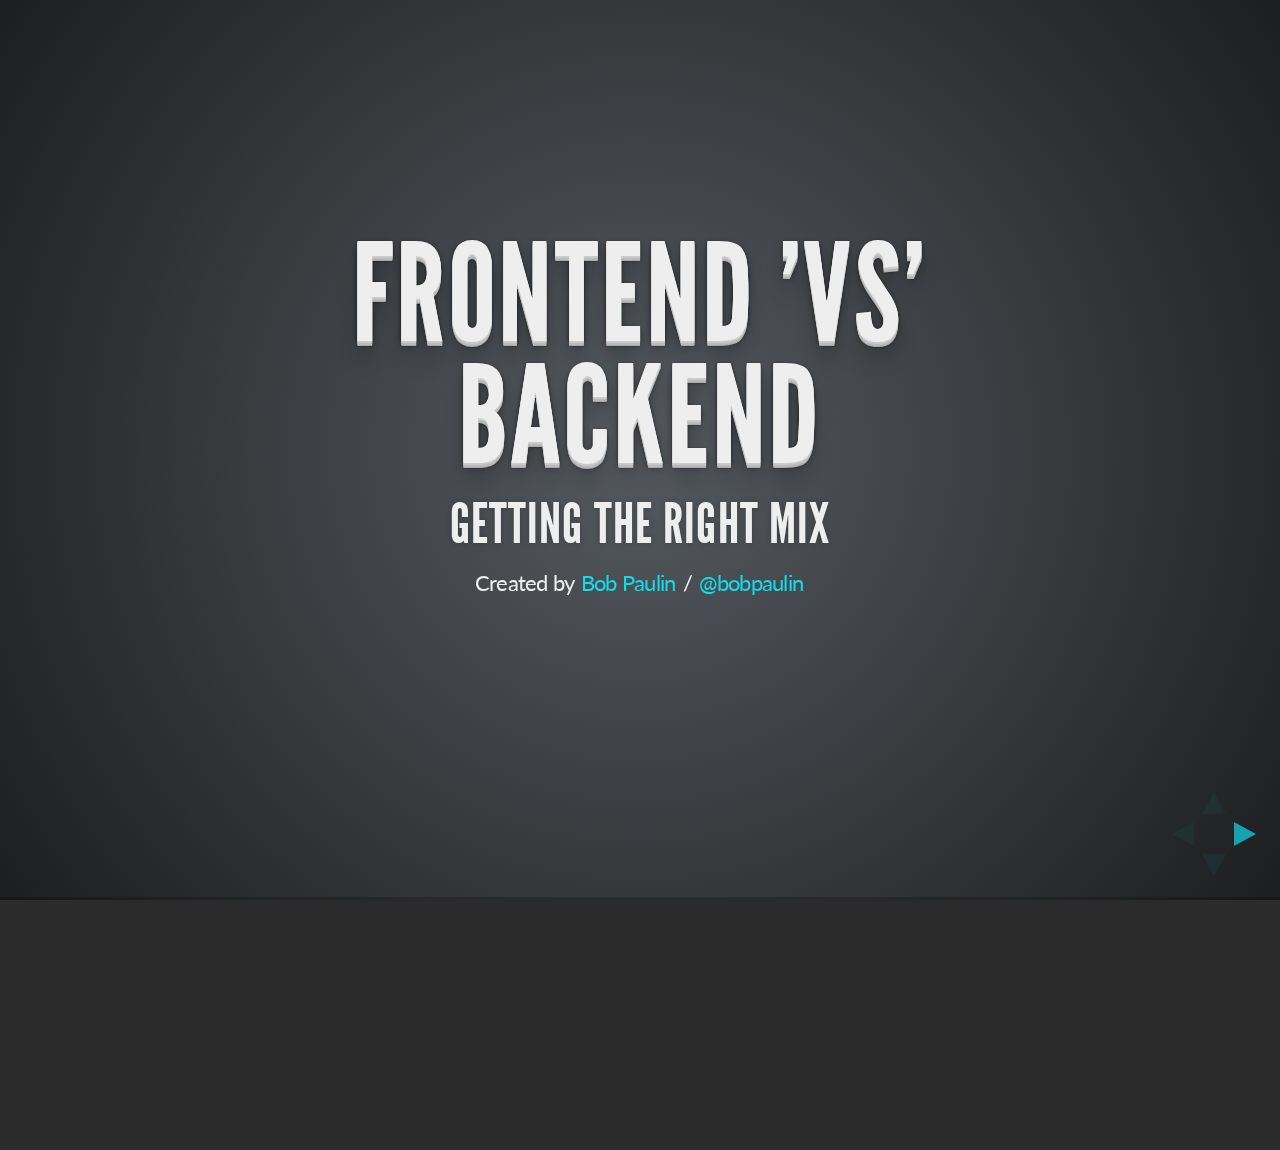
==== extras/presentation/presentation.html @ 7b786d4f "Added References." ====
<!doctype html>
<html lang="en">

	<head>
		<meta charset="utf-8">

		<title>Frontend 'vs' Backend - Getting the Right Mix</title>

		<meta name="description" content="Frontend 'vs' Backend - Getting the Right Mix">
		<meta name="author" content="Bob Paulin">

		<meta name="apple-mobile-web-app-capable" content="yes" />
		<meta name="apple-mobile-web-app-status-bar-style" content="black-translucent" />
        <meta name="viewport" content="width=device-width, initial-scale=1.0, maximum-scale=1.0, user-scalable=no">
		<link rel="stylesheet" href="css/reveal.min.css">
		<link rel="stylesheet" href="css/theme/default.css" id="theme">

		<!-- For syntax highlighting -->
		<link rel="stylesheet" href="lib/css/zenburn.css">

		<!-- If the query includes 'print-pdf', use the PDF print sheet -->
		<script>
			document.write( '<link rel="stylesheet" href="css/print/' + ( window.location.search.match( /print-pdf/gi ) ? 'pdf' : 'paper' ) + '.css" type="text/css" media="print">' );
		</script>

		<!--[if lt IE 9]>
		<script src="lib/js/html5shiv.js"></script>
		<![endif]-->
	</head>

	<body>

		<div class="reveal">

			<!-- Any section element inside of this container is displayed as a slide -->
			<div class="slides">

				<section>
					<h1>Frontend 'vs' Backend</h1>
					<h3>Getting the Right Mix</h3>
					<p>
						<small>Created by <a href="http://bobpaulin.com">Bob Paulin</a> / <a href="http://twitter.com/bobpaulin">@bobpaulin</a></small>
					</p>
					<aside class="notes">
						Don't forget to add notes. You can see them if you open the speaker notes window (hit 's' on your keyboard).
					</aside>
				</section>
				<section>
					<h2>About Me</h2>
					<ul>
						<li>Independent Consultant</li>
						<li>Business Enablement</li>
						<li>Web Centric</li>
					</ul>
					<aside class="notes">
						This is a talk about web development
					</aside>
				</section>
				<section>
					<h2>A long time ago I created my first website and I learned several things</h2>
					<ul>
						<li class="fragment">College students love seeing pictures of their friends doing stupid things at parties</li>
						<li class="fragment">Photoshop can be used to make funny pictures even funnier</li>
						<li class="fragment">The Dean will not find any of these pictures as funny as you do</li>
					</ul>
					<aside class="notes">
						Don't forget to add notes.
					</aside>
				</section>
				<section>
					<h2>What this talk is</h2>
					<ul>
						<li>Using Frontend and Backend Frameworks Together</li>
						<li>How developers work together</li>
						<li>Advantages and disadvantages of architectures</li>
						<li>Some empirical data on architecture performance</li>
					</ul>
					<aside class="notes">
						Don't forget to add notes.
					</aside>
				</section>
				<section>
					<h2>What this talk is NOT</h2>
					<ul>
						<li>Deep Dive into web frameworks</li>
						<li>THE answer on which architecture is better</li>
					</ul>
					<aside class="notes">
						Don't forget to add notes.
					</aside>
				</section>
				
				<section>
					<h2>How did we get here?</h2>
					<ul>
						<li>Complexity</li>
						<li>Corporate Culture</li>
						<li>Developer Aptitudes</li>
					<ul>
					<aside class="notes">
						<ul>
							<li>The web has become very complex and the number of frameworks and technologies to tame it are exploding</li>
							<li>Companies generally like to define structured roles and responsibilities.  For budgets/sanity</li>
							<li>Frontend and backend developers have different complementary skill sets</li>
						</ul>
					</aside>
				</section>
				<section>
					<section>
						<h2>Backend developer</h2>
						<img src="images/backendSkills.png"></img>
						<aside class="notes">
							Don't forget to add notes.
						</aside>
					</section>
					
					<section>
						<h4>The typical backend developer generally</h4>
						<ul>
							<li>Focus on the server side</li>
							<li>Data Storage and Retrieval</li>
							<li>System Architecture</li>
							<li>Does it work?</li>
						</ul>
						<aside class="notes">
							Don't forget to add notes.
						</aside>
					</section>
				</section>
				<section>
					<section>
						<h2>Frontend developer</h2>
						<img src="images/frontendSkills.png"></img>
						<aside class="notes">
							Don't forget to add notes.
						</aside>
					</section>	
					
					<section>
						<h4>The typical frontend developer generally</h4>
						<ul>
							<li>Client/Browser focused</li>
							<li>Closer to creative/design</li>
							<li>Does it look right?</li>
						</ul>
						<aside class="notes">
							Don't forget to add notes.
						</aside>
					</section>
				</section>
				<section>
					<h2>Does this model actually work?</h2>
				</section>
				
				<section>
					<section>
						<h2>Challenges with Frontend/Backend Teams</h2>
					</section>
					<section>
						<h2>Competing requirements</h2>
						<aside class="notes">
							<ul>
								<li>Usability vs Performance</li>
								<li>Design vs Engineering capabilities</li>
							</ul>
						</aside>
					</section>
					<section>
						<h2>Frequent Handoffs</h2>
						<aside class="notes">
							<ul>
								<li>Impact analysis on both sides</li>
								<li>I didn't think that change would break your stuff?</li>
							</ul>
						</aside>
					</section>
					<section>
						<h2>Frameworks often couple frontend and backend technologies</h2>
						<aside class="notes">
							<ul>
								<li>Ex JSF will inject js into the page</li>
								<li>GWT Java to JavaScript</li>
								<li>Powerful technologies but it's hard to expect help from Frontend developer.  Forcing Java.</li>
								<li>Also design teams don't often don't consider framework boundaries</li>
							</ul>
						</aside>
					</section>
				</section>
				<section>
					<h3>Another way to think about the problem...</h3>
					<h4>An American Football analogy</h4>
				</section>
				<section>
					<section>
						<h3>Frontend Developers = Offensive Backs</h3>
						<img src="images/frontendFootball.png"></img>
					</section>
					<section>
						<h3>Frontend Developers = Offensive Backs</h3>
						<ul>
							<li>Score Points with Customers</li>
							<li>Work is highly visible</li>
							<li>Can be limited by poor play at other positions</li>
							<li>Often get the biggest share of blame when things go wrong and praise when things go right</li>
						</ul>
					</section>
				</section>
				<section>
					<section>
						<h3>Backend Developers = Offensive Line</h3>
						<img src="images/backendFootball.png"></img>
					</section>
					<section>
						<h3>Backend Developers = Offensive Line</h3>
						<ul>
							<li>Enable other positions to do great work</li>
							<li>Work is not usually visible</li>
							<li>Mistakes often have a cascading effect</li>
							<li>Generally only get blamed when things go wrong.  When things go right .... well things are just suppose to work all the time right?</li>
						</ul>
						<aside class="notes">
							Keep this analogy in mind as we progress through the rest of the presentation... 
						</aside>
					</section>
				</section>
				<section>
					<h2>Ok enough about your people problems lets look at some code already!</h2>
				</section>
				<section>
					<h2>3 different approaches to the same web site</h2>
					<h4>Requirements - A book review site</h4>
					<ul>
						<li>Allow users to select keyword preferences</li>
						<li>Allow users to view and post review comments about a specific book</li>
						<li>Should use responsive design.  Because well that's the hot new thing right?</li>
					</ul>
				</section>
				<section>
					<h2>Test Criteria</h2>
					<ol>
						<li>Homepage View</li>
						<li>Add a New Book Preference</li>
						<li>Open a Review</li>
						<li>Add A Comment</li>
					</ol>
				</section>
				<section>
					<section>
						<h2>A Backend Recipe</h2>
						<ul>
							<li>Spring MVC</li>
							<li>Spring Data</li>
							<li>MongoDB</li>
							<li>Apache Tomcat</li>
							<li>Apache Http Server</li>
							<li>JSP</li>
							<li>Twitter Bootstrap</li>
							<li>WRO4J</li>
							<li>Amazon Cloudfront (CDN)</li>
						</ul>
					</section>
					<section>
						<h2>Design</h2>
						<ul>
							<li>Cache Google Api Response for Books and Book Search</li>
							<li>Consolidate and minify CSS and JS using WRO4J</li>
							<li>Page turn between Homepage and Reviews</li>
							<li>Page can't be cached but static resources can</li>
				 		</ul>
					</section>
					<section>
						<h2>Code</h2>
						<ul>
							<li>Spring MVC Controller</li>
							<li>Spring Data Services</li>
							<li>WRO4J Config</li>
						</ul>
						<aside class="notes">
							<ul>
								<li>Spring MVC with annotations to bind URLs to controller</li>
								<li>Spring Data is shared between projects. Has special apis to communication with Mongo and POJOs</li>
								<li>WRO4J provides minification, consolidation ETags, caching.. and possibily much much more....</li>
							</ul>
						</aside>
					</section>
					<section>
						<h2>Architecture</h2>
						<img src="images/BackendUser.jpg"></img>
					</section>
				</section>
				<section>
					<section>
						<h2>A Frontend Recipe</h2>
						<ul>
							<li>Brunch</li>
							<li>ChaplinJS</li>
							<li>CoffeeScript</li>
							<li>Handlebars</li>
							<li>Node.js</li>
							<li>Apache CXF</li>
							<li>Spring Data</li>
							<li>MongoDB</li>
							<li>Apache Tomcat</li>
							<li>Apache Http Server</li>
							<li>Twitter Bootstrap</li>
							<li>Amazon Cloudfront (CDN)</li>
						</ul>
					</section>
					<section>
						<h2>Design</h2>
						<ul>
							<li>All Services are done through AJAX</li>
							<li>Apache CXF Provides Restful Services(Consumers/Producers) JAX-RS</li>
							<li>Single Page Application Behavior via Chaplin</li>
							<li>Node.js but only for Brunch Compilation</li>
							<li>All pages and frontend code cached</li>
							<li>Some Data Services Cached: Volitile vs Static</li>
				 		</ul>
					</section>
					<section>
						<h2>Code</h2>
						<ul>
							<li>index.html - look ma only 16 lines of serverside html!</li>
							<li>Chaplin Controller</li>
							<li>Chaplin Views</li>
							<li>Chaplin Models</li>
							<li>Handlebars Templates</li>
							<li>Apache CXF JAX-RS</li>
						</ul>
						<aside class="notes">
							<ul>
								<li>Skinny html file loads quickly all html built and bound in the browser</li>
								<li>All JS and CSS compiled with Node.js</li>
								<li>MVC in the frontend</li>
								<li>Book Preferences View</li>
								<li>Book Preference Model</li>
								<li>Handlebars Templates compile to JS</li>
								<li>Apache CXF provides JSON data to models.</li>
							</ul>
						</aside>
					</section>
					<section>
						<h2>Architecture</h2>
						<img src="images/FrontendUser.jpg"></img>
					</section>
				</section>
				<section>
					<section>
						<h2>A Mixed Recipe</h2>
						<div style="float: left">
						<h4>Frontend Tech</h4>
						<ul>
							<li>Backbone</li>
							<li>CoffeeScript</li>
							<li>Handlebars</li>
							<li>Twitter Bootstrap</li>
						</ul>
						</div>
						<div>
						<h4>Backend Tech</h4>
						<ul>
							<li>Spring MVC</li>
							<li>Handlebars.java</li>
							<li>WRO4J</li>
							<li>Apache CXF</li>
							<li>Spring Data</li>
							<li>MongoDB</li>
							<li>Apache Tomcat</li>
							<li>Apache Http Server</li>
							<li>Amazon Cloudfront (CDN)</li>
						</ul>
						</div>
					</section>
					<section>
						<h2>Design</h2>
						<ul>
							<li>Some Services are done through AJAX others on Serverside</li>
							<li>Apache CXF Provides Restful Services(Consumers/Producers) JAX-RS</li>
							<li>Page turn between Homepage and Reviews</li>
							<li>Page can't be cached but static and service resources can</li>
							<li>Page actions do not require page turns</li>
							<li>Templates are shared between frontend and backend</li>
							<li>Book Searches are cached with data URIs</li>
				 		</ul>
					</section>
					<section>
						<h2>Code</h2>
						<ul>
							<li>Cached Controller</li>
							<li>WRO4J</li>
							<li>Backbone Views</li>
						</ul>
						<aside class="notes">
							<ul>
								<li>Data URIs</li>
								<li>All JS compiled and consolidated serverside</li>
								<li>Server side capabile of running the same HBS that run in the browser</li>
								<li>Views bind the same way as in Chaplin</li>
							</ul>
						</aside>
					</section>
					<section>
						<h2>Architecture</h2>
						<img src="images/MixedUser.jpg"></img>
					</section>
				</section>
				<section>
					<section>
						<h2>Homepage Results Small Data</h2>
						<img src="images/smallHomePage.JPG"></img>
						<aside class="notes">
							Don't forget to add notes.
						</aside>
					</section>
					<section>
						<h2>Add Preferences Results Small Data</h2>
						<img src="images/smallPreferences.JPG"></img>
						<aside class="notes">
							Don't forget to add notes.
						</aside>
					</section>
					<section>
						<h2>Open Review Results Small Data</h2>
						<img src="images/smallOpenReview.JPG"></img>
						<aside class="notes">
							Don't forget to add notes.
						</aside>
					</section>
					<section>
						<h2>Add Comment Results Small Data</h2>
						<img src="images/smallComment.JPG"></img>
						<aside class="notes">
							Don't forget to add notes.
						</aside>
					</section>
					<section>
						<h2>Comparative Results Small Data</h2>
						<img src="images/smallComparative.JPG"></img>
						<aside class="notes">
							Don't forget to add notes.
						</aside>
					</section>
					<section>
						<h2>Combined Results Small Data</h2>
						<img src="images/smallCombine.JPG"></img>
						<aside class="notes">
							Don't forget to add notes.
						</aside>
					</section>
				</section>
				<section>
					<section>
						<h2>Homepage Results Big Data</h2>
						<img src="images/bigHomePage.JPG"></img>
						<aside class="notes">
							Don't forget to add notes.
						</aside>
					</section>
					<section>
						<h2>Add Preferences Results Big Data</h2>
						<img src="images/bigPreferences.JPG"></img>
						<aside class="notes">
							Don't forget to add notes.
						</aside>
					</section>
					<section>
						<h2>Open Review Results Big Data</h2>
						<img src="images/bigOpenReview.JPG"></img>
						<aside class="notes">
							Don't forget to add notes.
						</aside>
					</section>
					<section>
						<h2>Add Comment Results Big Data</h2>
						<img src="images/bigComment.JPG"></img>
						<aside class="notes">
							Don't forget to add notes.
						</aside>
					</section>
					<section>
						<h2>Comparative Results Big Data</h2>
						<img src="images/bigComparative.JPG"></img>
						<aside class="notes">
							Don't forget to add notes.
						</aside>
					</section>
					<section>
						<h2>Combined Results Big Data</h2>
						<img src="images/bigCombine.JPG"></img>
						<aside class="notes">
							Don't forget to add notes.
						</aside>
					</section>
				</section>
				<section>
					<h2>Discussion</h2>
					<ul>
						<li>What does this data tell us?</li>
						<li>What does it not tell us?</li>
					</ul>
					<aside class="notes">
						Any suprises.  Further optimizations.
					</aside>
				</section>
				<section>
					<h2>Conclusions</h2>
				</section>
				<section>
					<h2>Backend Summary</h2>
					<ul>
						<li>Most consistant load times</li>
						<li>Better performance with static data</li>
						<li>Less requests</li>
						<li>Full page loads for incremental changes can prevent optimal performance</li>
						<li>Data is embedded within the page so it can be separated into different TTL</li>
						<li>Dynamic content within the JSP prevents pages from being cached. Increases traffic to the origin</li>
					</ul>
				</section>
				<section>
					<h2>Frontend Summary</h2>
					<ul>
						<li>Requests handled independantly.  Enables fine grain caching</li>
						<li>Eliminates page turns to refesh data model</li>
						<li>Significant caching opportunities at the edge</li>
						<li>Generates more requests</li>
						<li>Higher memory and CPU consumption on the client end</li>
					</ul>
				</section>
				<section>
					<h2>Mixed Summary</h2>
					<ul>
						<li>Allows the most flexibility in how information is loaded</li>
						<li>Code reuse at the template level</li>
						<li>Eliminates some page turns related to data updates</li>
						<li>Performance suffers when both page and services are volitile (non-cachable)</li>
					</ul>
				</section>
				<section>
					<h2>References</h2>
					<div style="float: left">
						<h4>Frontend</h4>
						<ul>
							<li><a href="http://chaplinjs.org/">ChaplinJS</a></li>
							<li><a href="http://coffeescript.org/">CoffeeScript</a></li>
							<li><a href="http://brunch.io/">Brunch</a></li>
							<li><a href="http://backbonejs.org/">BackboneJS</a></li>
							<li><a href="http://handlebarsjs.com/">Handlebars</a></li>
							<li><a href="http://getbootstrap.com/">Twitter Bootstrap</a></li>
						</ul>
					</div>
					<div>
						<h4>Backend</h4>
						<ul>
							<li><a href="http://www.springsource.org/spring-data">Spring Data</a></li>
							<li><a href="http://static.springsource.org/spring/docs/3.2.x/spring-framework-reference/html/mvc.html">Spring MVC</a></li>
							<li><a href="http://cxf.apache.org/">Apache CXF</a></li>
							<li><a href="http://code.google.com/p/wro4j/">WRO4J</a></li>
							<li><a href="http://www.mongodb.org/">MongoDB</a></li>
							<li><a href="https://github.com/jknack/handlebars.java">Handlebars.java</a></li>
						</ul>
					</div>
				</section>
			</div>

		</div>

		<script src="lib/js/head.min.js"></script>
		<script src="js/reveal.min.js"></script>

		<script>

			// Full list of configuration options available here:
			// https://github.com/hakimel/reveal.js#configuration
			Reveal.initialize({
				controls: true,
				progress: true,
				history: true,
				center: true,

				theme: Reveal.getQueryHash().theme, // available themes are in /css/theme
				transition: Reveal.getQueryHash().transition || 'default', // default/cube/page/concave/zoom/linear/none

				// Optional libraries used to extend on reveal.js
				dependencies: [
					{ src: 'lib/js/classList.js', condition: function() { return !document.body.classList; } },
					{ src: 'plugin/markdown/marked.js', condition: function() { return !!document.querySelector( '[data-markdown]' ); } },
					{ src: 'plugin/markdown/markdown.js', condition: function() { return !!document.querySelector( '[data-markdown]' ); } },
					{ src: 'plugin/highlight/highlight.js', async: true, callback: function() { hljs.initHighlightingOnLoad(); } },
					{ src: 'plugin/zoom-js/zoom.js', async: true, condition: function() { return !!document.body.classList; } },
					{ src: 'plugin/notes/notes.js', async: true, condition: function() { return !!document.body.classList; } }
					// { src: 'plugin/remotes/remotes.js', async: true, condition: function() { return !!document.body.classList; } }
				]
			});

		</script>

	</body>
</html>
---- extras/presentation/css/theme/default.css ----
@import url(https://fonts.googleapis.com/css?family=Lato:400,700,400italic,700italic);
/**
 * Default theme for reveal.js.
 *
 * Copyright (C) 2011-2012 Hakim El Hattab, http://hakim.se
 */
@font-face {
  font-family: 'League Gothic';
  src: url("../../lib/font/league_gothic-webfont.eot");
  src: url("../../lib/font/league_gothic-webfont.eot?#iefix") format("embedded-opentype"), url("../../lib/font/league_gothic-webfont.woff") format("woff"), url("../../lib/font/league_gothic-webfont.ttf") format("truetype"), url("../../lib/font/league_gothic-webfont.svg#LeagueGothicRegular") format("svg");
  font-weight: normal;
  font-style: normal; }

/*********************************************
 * GLOBAL STYLES
 *********************************************/
body {
  background: #1c1e20;
  background: -moz-radial-gradient(center, circle cover, #555a5f 0%, #1c1e20 100%);
  background: -webkit-gradient(radial, center center, 0px, center center, 100%, color-stop(0%, #555a5f), color-stop(100%, #1c1e20));
  background: -webkit-radial-gradient(center, circle cover, #555a5f 0%, #1c1e20 100%);
  background: -o-radial-gradient(center, circle cover, #555a5f 0%, #1c1e20 100%);
  background: -ms-radial-gradient(center, circle cover, #555a5f 0%, #1c1e20 100%);
  background: radial-gradient(center, circle cover, #555a5f 0%, #1c1e20 100%);
  background-color: #2b2b2b; }

.reveal {
  font-family: "Lato", sans-serif;
  font-size: 36px;
  font-weight: 200;
  letter-spacing: -0.02em;
  color: #eeeeee; }

::selection {
  color: white;
  background: #ff5e99;
  text-shadow: none; }

/*********************************************
 * HEADERS
 *********************************************/
.reveal h1,
.reveal h2,
.reveal h3,
.reveal h4,
.reveal h5,
.reveal h6 {
  margin: 0 0 20px 0;
  color: #eeeeee;
  font-family: "League Gothic", Impact, sans-serif;
  line-height: 0.9em;
  letter-spacing: 0.02em;
  text-transform: uppercase;
  text-shadow: 0px 0px 6px rgba(0, 0, 0, 0.2); }

.reveal h1 {
  text-shadow: 0 1px 0 #cccccc, 0 2px 0 #c9c9c9, 0 3px 0 #bbbbbb, 0 4px 0 #b9b9b9, 0 5px 0 #aaaaaa, 0 6px 1px rgba(0, 0, 0, 0.1), 0 0 5px rgba(0, 0, 0, 0.1), 0 1px 3px rgba(0, 0, 0, 0.3), 0 3px 5px rgba(0, 0, 0, 0.2), 0 5px 10px rgba(0, 0, 0, 0.25), 0 20px 20px rgba(0, 0, 0, 0.15); }

/*********************************************
 * LINKS
 *********************************************/
.reveal a:not(.image) {
  color: #13daec;
  text-decoration: none;
  -webkit-transition: color .15s ease;
  -moz-transition: color .15s ease;
  -ms-transition: color .15s ease;
  -o-transition: color .15s ease;
  transition: color .15s ease; }

.reveal a:not(.image):hover {
  color: #71e9f4;
  text-shadow: none;
  border: none; }

.reveal .roll span:after {
  color: #fff;
  background: #0d99a5; }

/*********************************************
 * IMAGES
 *********************************************/
.reveal section img {
  margin: 15px 0px;
  background: rgba(255, 255, 255, 0.12);
  border: 4px solid #eeeeee;
  box-shadow: 0 0 10px rgba(0, 0, 0, 0.15);
  -webkit-transition: all .2s linear;
  -moz-transition: all .2s linear;
  -ms-transition: all .2s linear;
  -o-transition: all .2s linear;
  transition: all .2s linear; }

.reveal a:hover img {
  background: rgba(255, 255, 255, 0.2);
  border-color: #13daec;
  box-shadow: 0 0 20px rgba(0, 0, 0, 0.55); }

/*********************************************
 * NAVIGATION CONTROLS
 *********************************************/
.reveal .controls div.navigate-left,
.reveal .controls div.navigate-left.enabled {
  border-right-color: #13daec; }

.reveal .controls div.navigate-right,
.reveal .controls div.navigate-right.enabled {
  border-left-color: #13daec; }

.reveal .controls div.navigate-up,
.reveal .controls div.navigate-up.enabled {
  border-bottom-color: #13daec; }

.reveal .controls div.navigate-down,
.reveal .controls div.navigate-down.enabled {
  border-top-color: #13daec; }

.reveal .controls div.navigate-left.enabled:hover {
  border-right-color: #71e9f4; }

.reveal .controls div.navigate-right.enabled:hover {
  border-left-color: #71e9f4; }

.reveal .controls div.navigate-up.enabled:hover {
  border-bottom-color: #71e9f4; }

.reveal .controls div.navigate-down.enabled:hover {
  border-top-color: #71e9f4; }

/*********************************************
 * PROGRESS BAR
 *********************************************/
.reveal .progress {
  background: rgba(0, 0, 0, 0.2); }

.reveal .progress span {
  background: #13daec;
  -webkit-transition: width 800ms cubic-bezier(0.26, 0.86, 0.44, 0.985);
  -moz-transition: width 800ms cubic-bezier(0.26, 0.86, 0.44, 0.985);
  -ms-transition: width 800ms cubic-bezier(0.26, 0.86, 0.44, 0.985);
  -o-transition: width 800ms cubic-bezier(0.26, 0.86, 0.44, 0.985);
  transition: width 800ms cubic-bezier(0.26, 0.86, 0.44, 0.985); }
---- extras/presentation/lib/css/zenburn.css ----
/*

Zenburn style from voldmar.ru (c) Vladimir Epifanov <voldmar@voldmar.ru>
based on dark.css by Ivan Sagalaev

*/

pre code {
  display: block; padding: 0.5em;
  background: #3F3F3F;
  color: #DCDCDC;
}

pre .keyword,
pre .tag,
pre .django .tag,
pre .django .keyword,
pre .css .class,
pre .css .id,
pre .lisp .title {
  color: #E3CEAB;
}

pre .django .template_tag,
pre .django .variable,
pre .django .filter .argument {
  color: #DCDCDC;
}

pre .number,
pre .date {
  color: #8CD0D3;
}

pre .dos .envvar,
pre .dos .stream,
pre .variable,
pre .apache .sqbracket {
  color: #EFDCBC;
}

pre .dos .flow,
pre .diff .change,
pre .python .exception,
pre .python .built_in,
pre .literal,
pre .tex .special {
  color: #EFEFAF;
}

pre .diff .chunk,
pre .ruby .subst {
  color: #8F8F8F;
}

pre .dos .keyword,
pre .python .decorator,
pre .class .title,
pre .haskell .label,
pre .function .title,
pre .ini .title,
pre .diff .header,
pre .ruby .class .parent,
pre .apache .tag,
pre .nginx .built_in,
pre .tex .command,
pre .input_number {
    color: #efef8f;
}

pre .dos .winutils,
pre .ruby .symbol,
pre .ruby .symbol .string,
pre .ruby .symbol .keyword,
pre .ruby .symbol .keymethods,
pre .ruby .string,
pre .ruby .instancevar {
  color: #DCA3A3;
}

pre .diff .deletion,
pre .string,
pre .tag .value,
pre .preprocessor,
pre .built_in,
pre .sql .aggregate,
pre .javadoc,
pre .smalltalk .class,
pre .smalltalk .localvars,
pre .smalltalk .array,
pre .css .rules .value,
pre .attr_selector,
pre .pseudo,
pre .apache .cbracket,
pre .tex .formula {
  color: #CC9393;
}

pre .shebang,
pre .diff .addition,
pre .comment,
pre .java .annotation,
pre .template_comment,
pre .pi,
pre .doctype {
  color: #7F9F7F;
}

pre .xml .css,
pre .xml .javascript,
pre .xml .vbscript,
pre .tex .formula {
  opacity: 0.5;
}
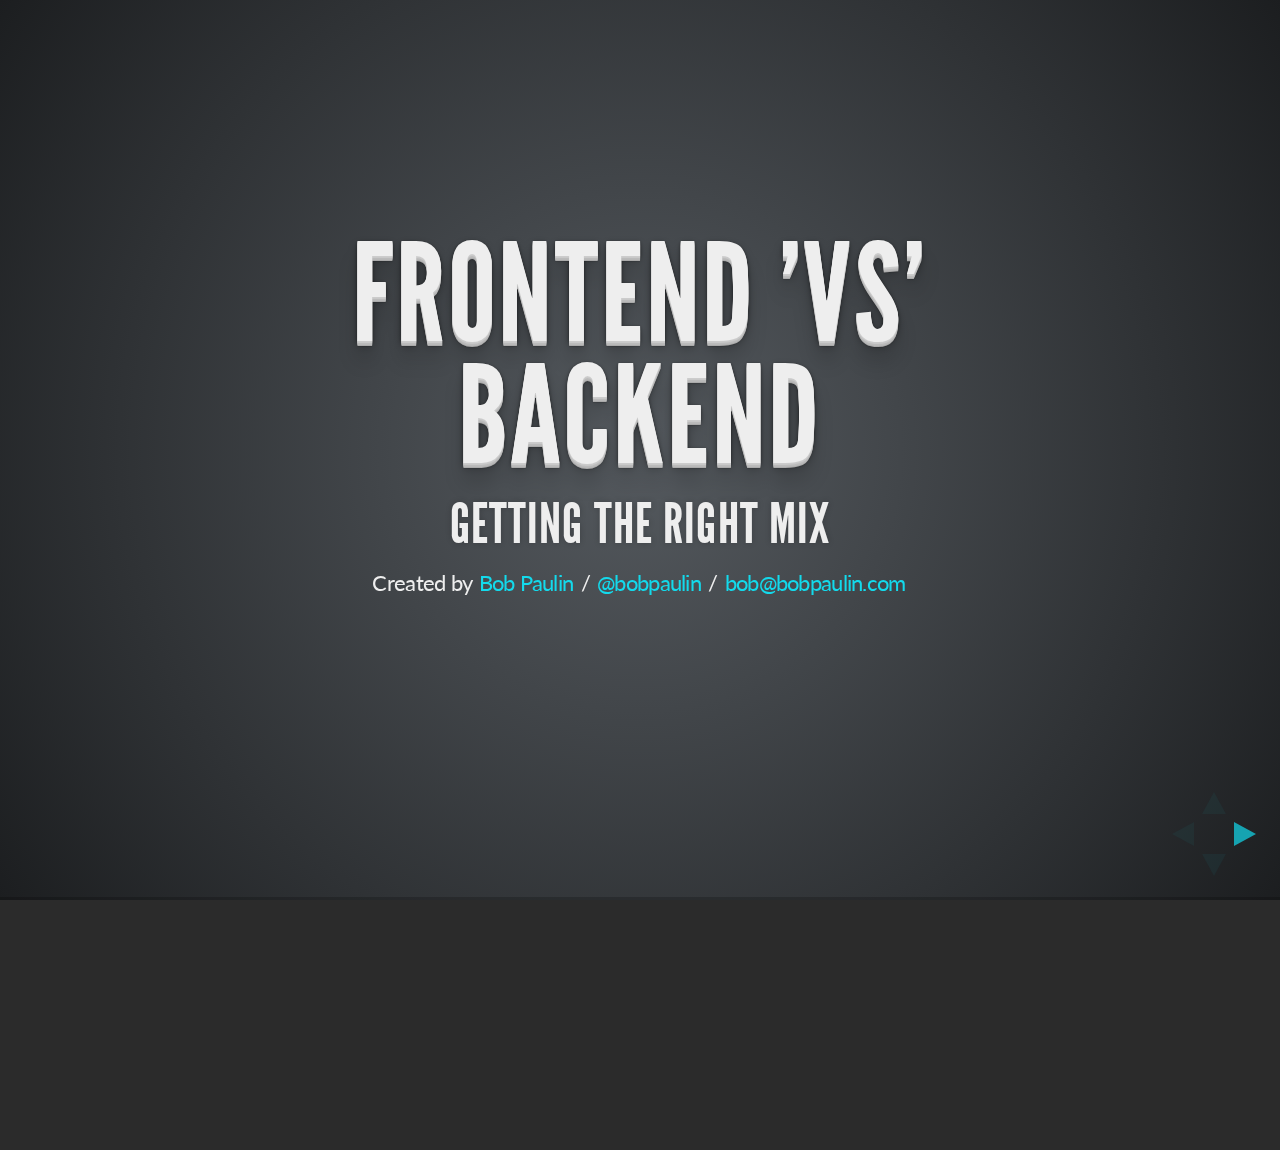
==== commit 231fcd5b: "Becky's Presentation updates" ====
--- a/extras/presentation/presentation.html
+++ b/extras/presentation/presentation.html
@@ -8,7 +8,6 @@
 
 		<meta name="description" content="Frontend 'vs' Backend - Getting the Right Mix">
 		<meta name="author" content="Bob Paulin">
-
 		<meta name="apple-mobile-web-app-capable" content="yes" />
 		<meta name="apple-mobile-web-app-status-bar-style" content="black-translucent" />
         <meta name="viewport" content="width=device-width, initial-scale=1.0, maximum-scale=1.0, user-scalable=no">
@@ -39,7 +38,7 @@
 					<h1>Frontend 'vs' Backend</h1>
 					<h3>Getting the Right Mix</h3>
 					<p>
-						<small>Created by <a href="http://bobpaulin.com">Bob Paulin</a> / <a href="http://twitter.com/bobpaulin">@bobpaulin</a></small>
+						<small>Created by <a href="http://bobpaulin.com">Bob Paulin</a> / <a href="http://twitter.com/bobpaulin">@bobpaulin</a> / <a href="mailto:bob@bobpaulin.com">bob@bobpaulin.com</a></small>
 					</p>
 					<aside class="notes">
 						Don't forget to add notes. You can see them if you open the speaker notes window (hit 's' on your keyboard).
@@ -57,20 +56,24 @@
 					</aside>
 				</section>
 				<section>
-					<h2>A long time ago I created my first website and I learned several things</h2>
+					<h2>A long time ago I created "Facebook"</h2>
 					<ul>
 						<li class="fragment">College students love seeing pictures of their friends doing stupid things at parties</li>
-						<li class="fragment">Photoshop can be used to make funny pictures even funnier</li>
+						<li class="fragment">Photoshop can be used to make funny pictures even more funny</li>
 						<li class="fragment">The Dean will not find any of these pictures as funny as you do</li>
 					</ul>
 					<aside class="notes">
-						Don't forget to add notes.
+						<ul>
+							<li>College students love seeing pictures of their friends doing stupid things at parties</li>
+							<li>Photoshop can be used to make funny pictures even more funny</li>
+							<li>The Dean will not find any of these pictures as funny as you do</li>
+						</ul>
 					</aside>
 				</section>
 				<section>
 					<h2>What this talk is</h2>
 					<ul>
-						<li>Using Frontend and Backend Frameworks Together</li>
+						<li>Using Frontend and Backend frameworks together</li>
 						<li>How developers work together</li>
 						<li>Advantages and disadvantages of architectures</li>
 						<li>Some empirical data on architecture performance</li>
@@ -86,7 +89,7 @@
 						<li>THE answer on which architecture is better</li>
 					</ul>
 					<aside class="notes">
-						Don't forget to add notes.
+						If you were hoping for an epic showdown to settle this once and for all you will be disappointed.
 					</aside>
 				</section>
 				
@@ -99,9 +102,9 @@
 					<ul>
 					<aside class="notes">
 						<ul>
-							<li>The web has become very complex and the number of frameworks and technologies to tame it are exploding</li>
-							<li>Companies generally like to define structured roles and responsibilities.  For budgets/sanity</li>
-							<li>Frontend and backend developers have different complementary skill sets</li>
+							<li># of frameworks and technologies to tame it are exploding</li>
+							<li>Companies: structured roles and responsibilities.  Budgets/Sanity</li>
+							<li>Have different complementary skill sets</li>
 						</ul>
 					</aside>
 				</section>
@@ -115,11 +118,12 @@
 					</section>
 					
 					<section>
-						<h4>The typical backend developer generally</h4>
+						<h4>Typical backend developers</h4>
 						<ul>
 							<li>Focus on the server side</li>
 							<li>Data Storage and Retrieval</li>
 							<li>System Architecture</li>
+							<li>Availability</li>
 							<li>Does it work?</li>
 						</ul>
 						<aside class="notes">
@@ -137,9 +141,10 @@
 					</section>	
 					
 					<section>
-						<h4>The typical frontend developer generally</h4>
+						<h4>Typical frontend developers</h4>
 						<ul>
 							<li>Client/Browser focused</li>
+							<li>Information Architecture</li>
 							<li>Closer to creative/design</li>
 							<li>Does it look right?</li>
 						</ul>
@@ -150,6 +155,9 @@
 				</section>
 				<section>
 					<h2>Does this model actually work?</h2>
+					<aside class="notes">
+						Pause for discussion
+					</aside>
 				</section>
 				
 				<section>
@@ -232,7 +240,7 @@
 					<ul>
 						<li>Allow users to select keyword preferences</li>
 						<li>Allow users to view and post review comments about a specific book</li>
-						<li>Should use responsive design.  Because well that's the hot new thing right?</li>
+						<li>Should use responsive design.  Because, well, that's the hot new thing right?</li>
 					</ul>
 				</section>
 				<section>
@@ -243,6 +251,9 @@
 						<li>Open a Review</li>
 						<li>Add A Comment</li>
 					</ol>
+					<aside class="notes">
+						Demo Site. 
+					</aside>
 				</section>
 				<section>
 					<section>
@@ -320,7 +331,7 @@
 					<section>
 						<h2>Code</h2>
 						<ul>
-							<li>index.html - look ma only 16 lines of serverside html!</li>
+							<li>index.html - Look Ma, only 16 lines of server side html!</li>
 							<li>Chaplin Controller</li>
 							<li>Chaplin Views</li>
 							<li>Chaplin Models</li>
@@ -332,8 +343,7 @@
 								<li>Skinny html file loads quickly all html built and bound in the browser</li>
 								<li>All JS and CSS compiled with Node.js</li>
 								<li>MVC in the frontend</li>
-								<li>Book Preferences View</li>
-								<li>Book Preference Model</li>
+								<li>Book Preferences View, Model</li>
 								<li>Handlebars Templates compile to JS</li>
 								<li>Apache CXF provides JSON data to models.</li>
 							</ul>
@@ -403,92 +413,95 @@
 						<h2>Architecture</h2>
 						<img src="images/MixedUser.jpg"></img>
 					</section>
-				</section>
-				<section>
-					<section>
-						<h2>Homepage Results Small Data</h2>
+					<aside class="notes">
+						Don't forget to ask audience which they thing will be faster in each case.
+					</aside>
+				</section>
+				<section>
+					<section>
+						<h2>Small Data</h2>
 						<img src="images/smallHomePage.JPG"></img>
 						<aside class="notes">
-							Don't forget to add notes.
-						</aside>
-					</section>
-					<section>
-						<h2>Add Preferences Results Small Data</h2>
+							Don't forget to ask audience which they thing will be faster in each case.
+						</aside>
+					</section>
+					<section>
+						<h2>Small Data</h2>
 						<img src="images/smallPreferences.JPG"></img>
 						<aside class="notes">
-							Don't forget to add notes.
-						</aside>
-					</section>
-					<section>
-						<h2>Open Review Results Small Data</h2>
+							Don't forget to ask audience which they thing will be faster in each case.
+						</aside>
+					</section>
+					<section>
+						<h2>Small Data</h2>
 						<img src="images/smallOpenReview.JPG"></img>
 						<aside class="notes">
-							Don't forget to add notes.
-						</aside>
-					</section>
-					<section>
-						<h2>Add Comment Results Small Data</h2>
+							Don't forget to ask audience which they thing will be faster in each case.
+						</aside>
+					</section>
+					<section>
+						<h2>Small Data</h2>
 						<img src="images/smallComment.JPG"></img>
 						<aside class="notes">
-							Don't forget to add notes.
-						</aside>
-					</section>
-					<section>
-						<h2>Comparative Results Small Data</h2>
+							Don't forget to ask audience which they thing will be faster in each case.
+						</aside>
+					</section>
+					<section>
+						<h2>Small Data</h2>
 						<img src="images/smallComparative.JPG"></img>
 						<aside class="notes">
-							Don't forget to add notes.
-						</aside>
-					</section>
-					<section>
-						<h2>Combined Results Small Data</h2>
+							Don't forget to ask audience which they thing will be faster in each case.
+						</aside>
+					</section>
+					<section>
+						<h2>Small Data</h2>
 						<img src="images/smallCombine.JPG"></img>
 						<aside class="notes">
-							Don't forget to add notes.
-						</aside>
-					</section>
-				</section>
-				<section>
-					<section>
-						<h2>Homepage Results Big Data</h2>
+							Don't forget to ask audience which they thing will be faster in each case.
+						</aside>
+					</section>
+				</section>
+				<section>
+					<section>
+						<h2>Big Data</h2>
 						<img src="images/bigHomePage.JPG"></img>
 						<aside class="notes">
-							Don't forget to add notes.
-						</aside>
-					</section>
-					<section>
-						<h2>Add Preferences Results Big Data</h2>
+							Don't forget to ask audience which they thing will be faster in each case.
+						</aside>
+					</section>
+					<section>
+						<h2>Big Data</h2>
 						<img src="images/bigPreferences.JPG"></img>
 						<aside class="notes">
-							Don't forget to add notes.
-						</aside>
-					</section>
-					<section>
-						<h2>Open Review Results Big Data</h2>
+							Don't forget to ask audience which they thing will be faster in each case.
+						</aside>
+					</section>
+					<section>
+						<h2>Big Data</h2>
 						<img src="images/bigOpenReview.JPG"></img>
 						<aside class="notes">
-							Don't forget to add notes.
-						</aside>
-					</section>
-					<section>
-						<h2>Add Comment Results Big Data</h2>
+							Don't forget to ask audience which they thing will be faster in each case.
+						</aside>
+					</section>
+					<section>
+						<h2>Big Data</h2>
 						<img src="images/bigComment.JPG"></img>
 						<aside class="notes">
-							Don't forget to add notes.
-						</aside>
-					</section>
-					<section>
-						<h2>Comparative Results Big Data</h2>
+							Don't forget to ask audience which they thing will be faster in each case.
+						</aside>
+					</section>
+					<section>
+						<h2>Big Data</h2>
 						<img src="images/bigComparative.JPG"></img>
 						<aside class="notes">
-							Don't forget to add notes.
-						</aside>
-					</section>
-					<section>
-						<h2>Combined Results Big Data</h2>
+							Don't forget to ask audience which they thing will be faster in each case.
+						</aside>
+					</section>
+					<section>
+						<h2>Big Data</h2>
 						<img src="images/bigCombine.JPG"></img>
 						<aside class="notes">
-							Don't forget to add notes.
+							Don't forget to ask audience which they thing will be faster in each case.
 						</aside>
 					</section>
 				</section>
@@ -519,7 +532,7 @@
 				<section>
 					<h2>Frontend Summary</h2>
 					<ul>
-						<li>Requests handled independantly.  Enables fine grain caching</li>
+						<li>Requests handled independently.  Enables fine grain caching</li>
 						<li>Eliminates page turns to refesh data model</li>
 						<li>Significant caching opportunities at the edge</li>
 						<li>Generates more requests</li>
@@ -540,10 +553,10 @@
 					<div style="float: left">
 						<h4>Frontend</h4>
 						<ul>
+							<li><a href="http://backbonejs.org/">BackboneJS</a></li>
+							<li><a href="http://brunch.io/">Brunch</a></li>
 							<li><a href="http://chaplinjs.org/">ChaplinJS</a></li>
 							<li><a href="http://coffeescript.org/">CoffeeScript</a></li>
-							<li><a href="http://brunch.io/">Brunch</a></li>
-							<li><a href="http://backbonejs.org/">BackboneJS</a></li>
 							<li><a href="http://handlebarsjs.com/">Handlebars</a></li>
 							<li><a href="http://getbootstrap.com/">Twitter Bootstrap</a></li>
 						</ul>
@@ -551,14 +564,19 @@
 					<div>
 						<h4>Backend</h4>
 						<ul>
+							
+							<li><a href="http://cxf.apache.org/">Apache CXF</a></li>
+							<li><a href="https://github.com/jknack/handlebars.java">Handlebars.java</a></li>
+							<li><a href="http://www.mongodb.org/">MongoDB</a></li>
 							<li><a href="http://www.springsource.org/spring-data">Spring Data</a></li>
 							<li><a href="http://static.springsource.org/spring/docs/3.2.x/spring-framework-reference/html/mvc.html">Spring MVC</a></li>
-							<li><a href="http://cxf.apache.org/">Apache CXF</a></li>
 							<li><a href="http://code.google.com/p/wro4j/">WRO4J</a></li>
-							<li><a href="http://www.mongodb.org/">MongoDB</a></li>
-							<li><a href="https://github.com/jknack/handlebars.java">Handlebars.java</a></li>
 						</ul>
 					</div>
+				</section>
+				<section>
+					<h2>Bob Paulin</h2>
+					<h4><a href="http://bobpaulin.com">Bob Paulin</a> / <a href="http://twitter.com/bobpaulin">@bobpaulin</a> / <a href="mailto:bob@bobpaulin.com">bob@bobpaulin.com</a></h4>
 				</section>
 			</div>
 
